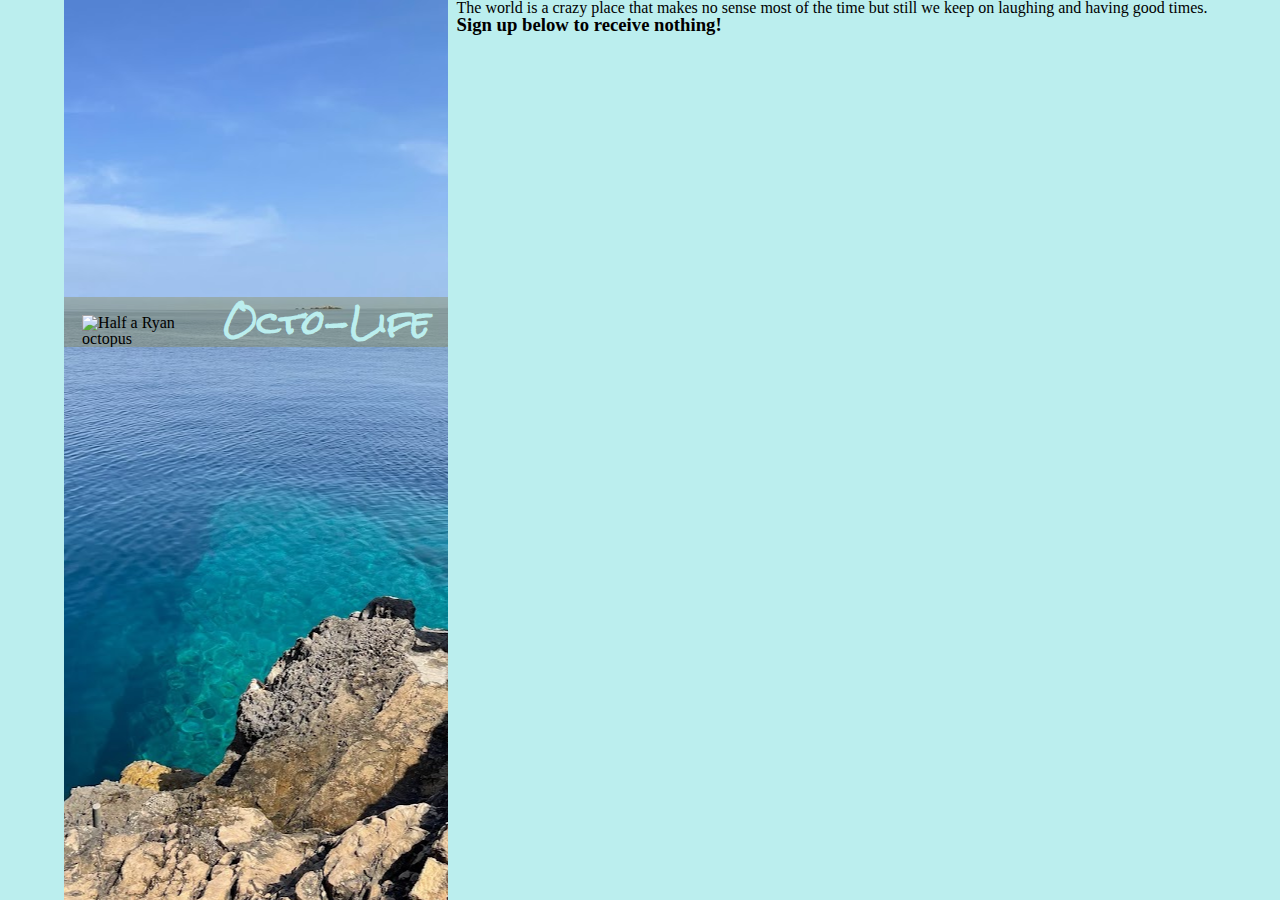
==== index.html @ 3438d7ae "adjusted img possition + started text" ====
<!DOCTYPE html>
<html lang="en">
<head>
    <meta charset="UTF-8">
    <meta http-equiv="X-UA-Compatible" content="IE=edge">
    <meta name="viewport" content="width=device-width, initial-scale=1.0">
    <title>Sigh-up form</title>
    <link rel="stylesheet" href="style.css">
    <link rel="stylesheet" href="reset.css">
</head>

<body>

    <div class="container">
        <div id="sea" style="background-image: url(./img/sea.jpeg);" alt="The Adriatic Sea">
            <div class="logo">
                <img id="octo" src="../sign-up-form/img/half-me copy.png" alt="Half a Ryan octopus">
                <h1>Octo-Life</h1>
            </div>
        </div>

        <div class="content">
            <div class="text">
                <p>The world is a crazy place that makes no sense most of the time but still we keep on laughing and 
                    having good times.</p>
                <h3>Sign up below to receive nothing!</h3>
            </div>
        </div>
    </div>
    
</body>

</html>
---- style.css ----
@import url('https://fonts.googleapis.com/css2?family=Rock+Salt&display=swap');

body {
    background-color: rgb(187, 238, 238);
}

.container {
    height: 100vh;
    width: 100vw;
}

.container, .logo, .content {
    display: flex;
    flex-flow: row wrap;
}

#sea {
    background-image: url(./img/sea.jpeg);
    background-position: top;
    background-repeat: no-repeat;
    background-size: auto;
    width: 30%;
    left: 5vw;
    position: relative;
}

.logo {
    height: auto;
    background-color: rgba(134, 113, 8, 0.263);
    position: relative;
    top: 33vh;
    gap: 1vw;
    justify-content: center;
    align-items: center;
}

#octo {
    height: auto;
    width: 10vw;
    padding-top: 2vh;
}

h1 {
    font-family: 'Rock Salt', cursive;
    font-size: 2rem;
    color: rgb(187, 238, 238);
}

.content {
    justify-content: center;
    position: relative;
    width: 70%;
}
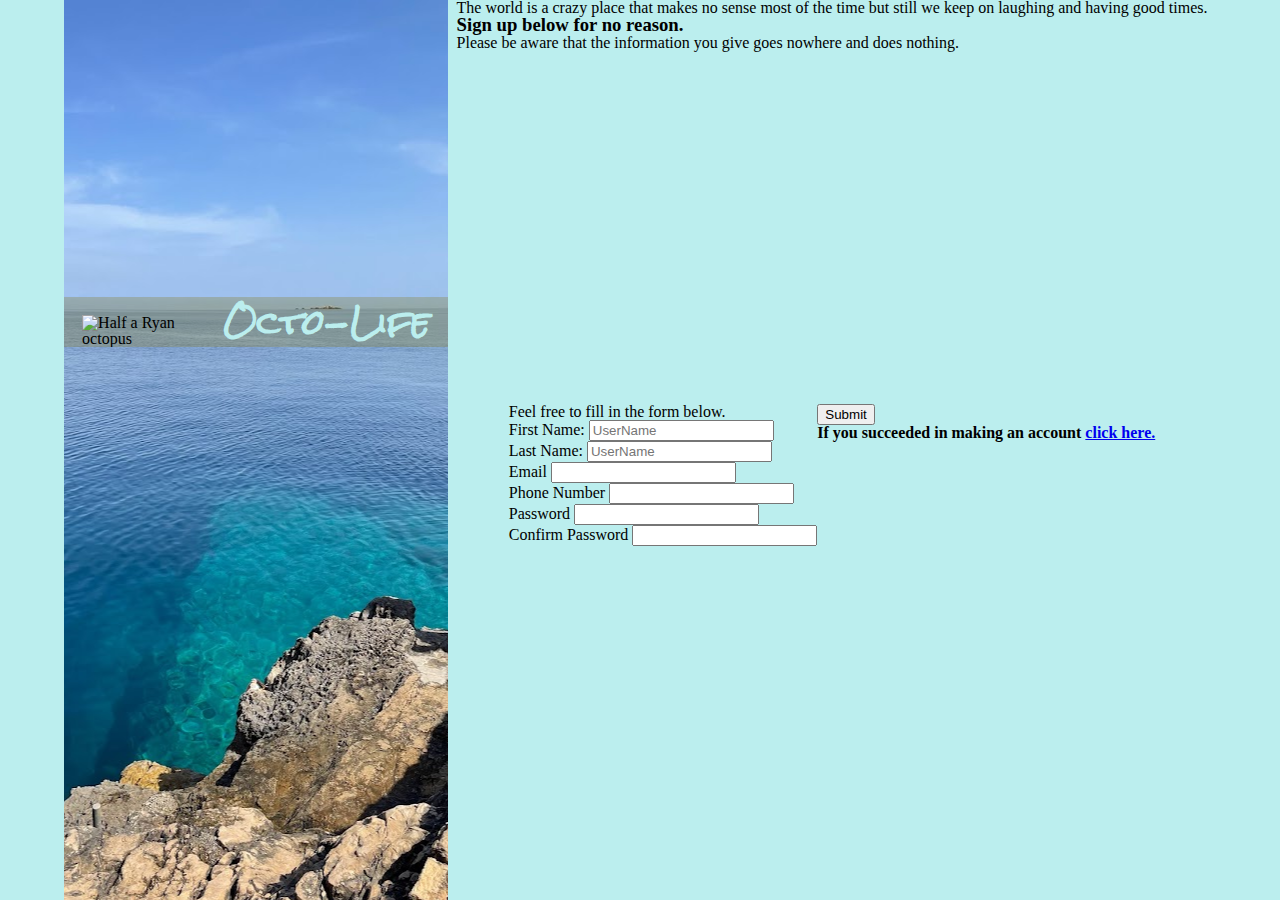
==== commit ae3ce62b: "form info + text finished" ====
--- a/index.html
+++ b/index.html
@@ -23,7 +23,46 @@
             <div class="text">
                 <p>The world is a crazy place that makes no sense most of the time but still we keep on laughing and 
                     having good times.</p>
-                <h3>Sign up below to receive nothing!</h3>
+                <h3>Sign up below for no reason.</h3>
+                <p>Please be aware that the information you give goes nowhere and does nothing.</p>
+            </div>
+
+            <div class="info">
+                <form>
+                    <fieldset>
+                        <legend>Feel free to fill in the form below.</legend>
+
+                        <div>
+                            <label for="firstName">First Name:</label>
+                            <input type="text" name="firstName" id="firstName" placeholder="UserName" required>
+                        </div>
+                        <div>
+                            <label for="lastName">Last Name:</label>
+                            <input type="text" name="name" id="name" placeholder="UserName" required>
+                        </div>
+                        <div>
+                            <label for="email">Email</label>
+                            <input type="email" name="email" id="email" required>
+                        </div>
+                        <div>
+                            <label for="phone">Phone Number</label>
+                            <input type="tel" name="phone" id="phone">
+                        </div>
+                        <div>
+                            <label for="password">Password</label>
+                            <input type="password" name="password" id="password" required minlength="8" maxlength="15">
+                        </div>
+                        <div>
+                            <label for="confirmPassword">Confirm Password</label>
+                            <input type="password" name="confirmPassword" id="confirmPassword" required minlength="8" maxlength="15">
+                        </div>
+                    </fieldset>
+                </form>
+            </div>
+
+            <div class="confirm">
+                <button type="submit">Submit</button>
+                <h4 class="already">If you succeeded in making an account <a href="login.html">click here.</a></h4>
             </div>
         </div>
     </div>
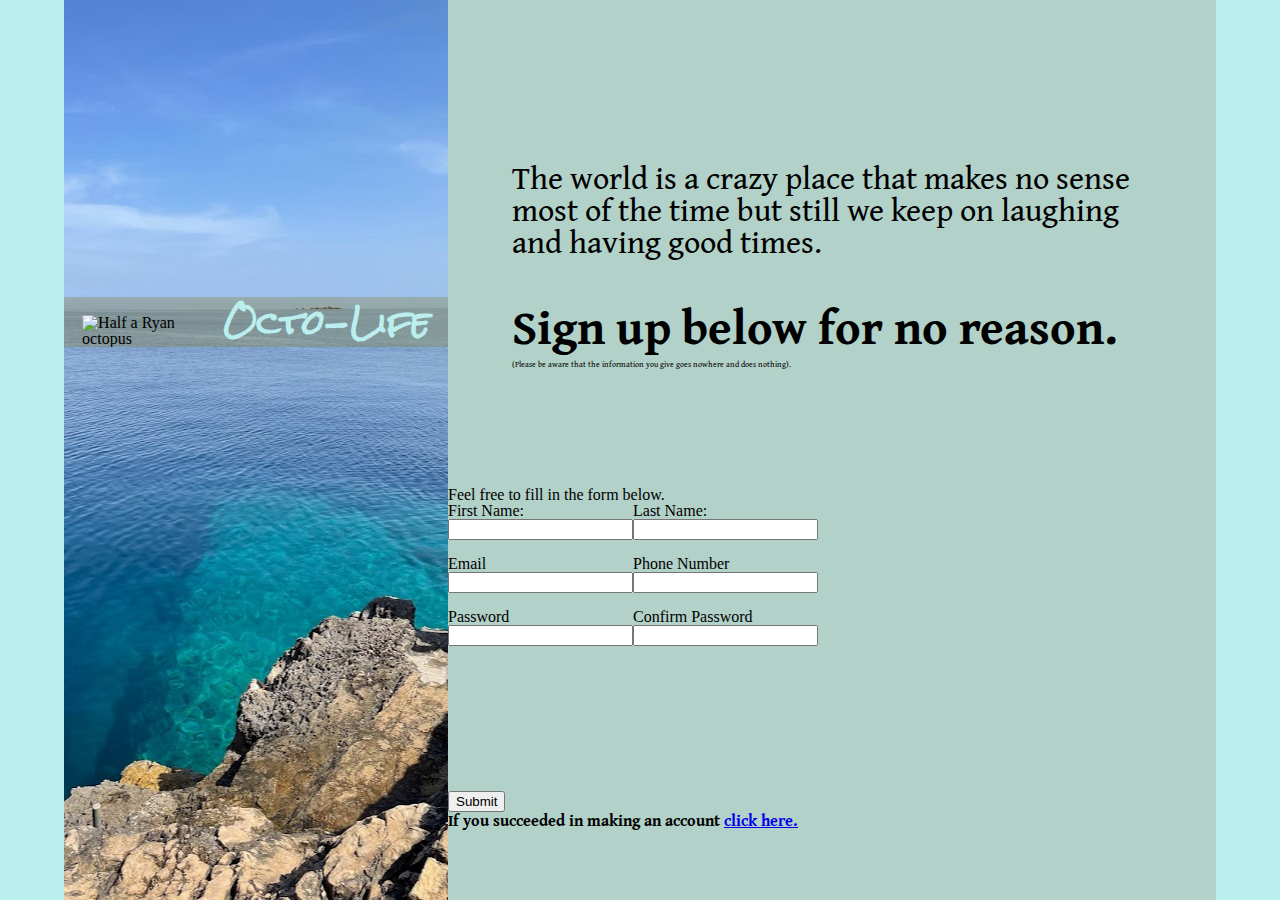
==== commit 1596ad74: "html for form frame done. css for writing done. img name changed" ====
--- a/index.html
+++ b/index.html
@@ -14,47 +14,64 @@
     <div class="container">
         <div id="sea" style="background-image: url(./img/sea.jpeg);" alt="The Adriatic Sea">
             <div class="logo">
-                <img id="octo" src="../sign-up-form/img/half-me copy.png" alt="Half a Ryan octopus">
+                <img src="../sign-up-form/img/half-me-copy.jpeg" alt="Half a Ryan octopus" id="octo" >
                 <h1>Octo-Life</h1>
             </div>
         </div>
 
         <div class="content">
             <div class="text">
-                <p>The world is a crazy place that makes no sense most of the time but still we keep on laughing and 
+                <p class="message">The world is a crazy place that makes no sense most of the time but still we keep on laughing and 
                     having good times.</p>
                 <h3>Sign up below for no reason.</h3>
-                <p>Please be aware that the information you give goes nowhere and does nothing.</p>
+                <p class="advisory">(Please be aware that the information you give goes nowhere and does nothing).</p>
             </div>
 
             <div class="info">
-                <form>
+                <form accept="" method="post">
                     <fieldset>
                         <legend>Feel free to fill in the form below.</legend>
 
-                        <div>
-                            <label for="firstName">First Name:</label>
-                            <input type="text" name="firstName" id="firstName" placeholder="UserName" required>
+                        <div class="section">
+                            <div class="userInfo">                  
+                                <label for="firstName">First Name:</label>
+                                <br>
+                                <input type="text" name="firstName" id="firstName" required>
+                            </div>
+                                <br>
+                            <div class="userInfo">
+                                <label for="lastName">Last Name:</label>
+                                <br>
+                                <input type="text" name="name" id="name" required>
+                            </div> 
                         </div>
-                        <div>
-                            <label for="lastName">Last Name:</label>
-                            <input type="text" name="name" id="name" placeholder="UserName" required>
+                        <br>
+                        <div class="section">
+                            <div class="userInfo">
+                                <label for="email">Email</label>
+                                <br>
+                                <input type="email" name="email" id="email" required>
+                            </div>
+                                <br>
+                            <div class="userInfo">
+                                <label for="phone">Phone Number</label>
+                                <br>
+                                <input type="tel" name="phone" id="phone">
+                            </div>
                         </div>
-                        <div>
-                            <label for="email">Email</label>
-                            <input type="email" name="email" id="email" required>
-                        </div>
-                        <div>
-                            <label for="phone">Phone Number</label>
-                            <input type="tel" name="phone" id="phone">
-                        </div>
-                        <div>
-                            <label for="password">Password</label>
-                            <input type="password" name="password" id="password" required minlength="8" maxlength="15">
-                        </div>
-                        <div>
-                            <label for="confirmPassword">Confirm Password</label>
-                            <input type="password" name="confirmPassword" id="confirmPassword" required minlength="8" maxlength="15">
+                        <br>
+                        <div  class="section">
+                            <div class="userInfo">
+                                <label for="password">Password</label>
+                                <br>
+                                <input type="password" name="password" id="password" required aria-errormessage="Check again!" minlength="8" maxlength="15">
+                            </div>
+                                <br>
+                            <div class="userInfo">
+                                <label for="confirmPassword">Confirm Password</label>
+                                <br>
+                                <input type="password" name="confirmPassword" id="confirmPassword" required aria-errormessage="Well you did that wrong!" minlength="8" maxlength="15">
+                            </div>
                         </div>
                     </fieldset>
                 </form>
--- a/style.css
+++ b/style.css
@@ -1,4 +1,5 @@
 @import url('https://fonts.googleapis.com/css2?family=Rock+Salt&display=swap');
+@import url('https://fonts.googleapis.com/css2?family=Gentium+Book+Plus:ital@1&display=swap');
 
 body {
     background-color: rgb(187, 238, 238);
@@ -47,7 +48,40 @@
 }
 
 .content {
+    align-items: center;
+    background-color: rgb(178, 209, 200);
+    display: grid;
     justify-content: center;
     position: relative;
-    width: 70%;
+    right: -5vw;
+    width: 60%;
+}
+
+p, h3, h4 {
+    font-family: 'Gentium Book Plus', serif;
+}
+
+.text {
+    height: 30vh;
+    padding-left: 5vw;
+    padding-right: 5vw;
+}
+
+.message {
+    font-size: 2rem;
+    padding-bottom: 5vh;
+    padding-top: 10vh;
+}
+
+h3 {
+    font-size: 3rem;
+}
+
+.advisory {
+    font-size: 0.5rem;
+    padding-top: 1vh;
+}
+
+.section {
+    display: flex;
 }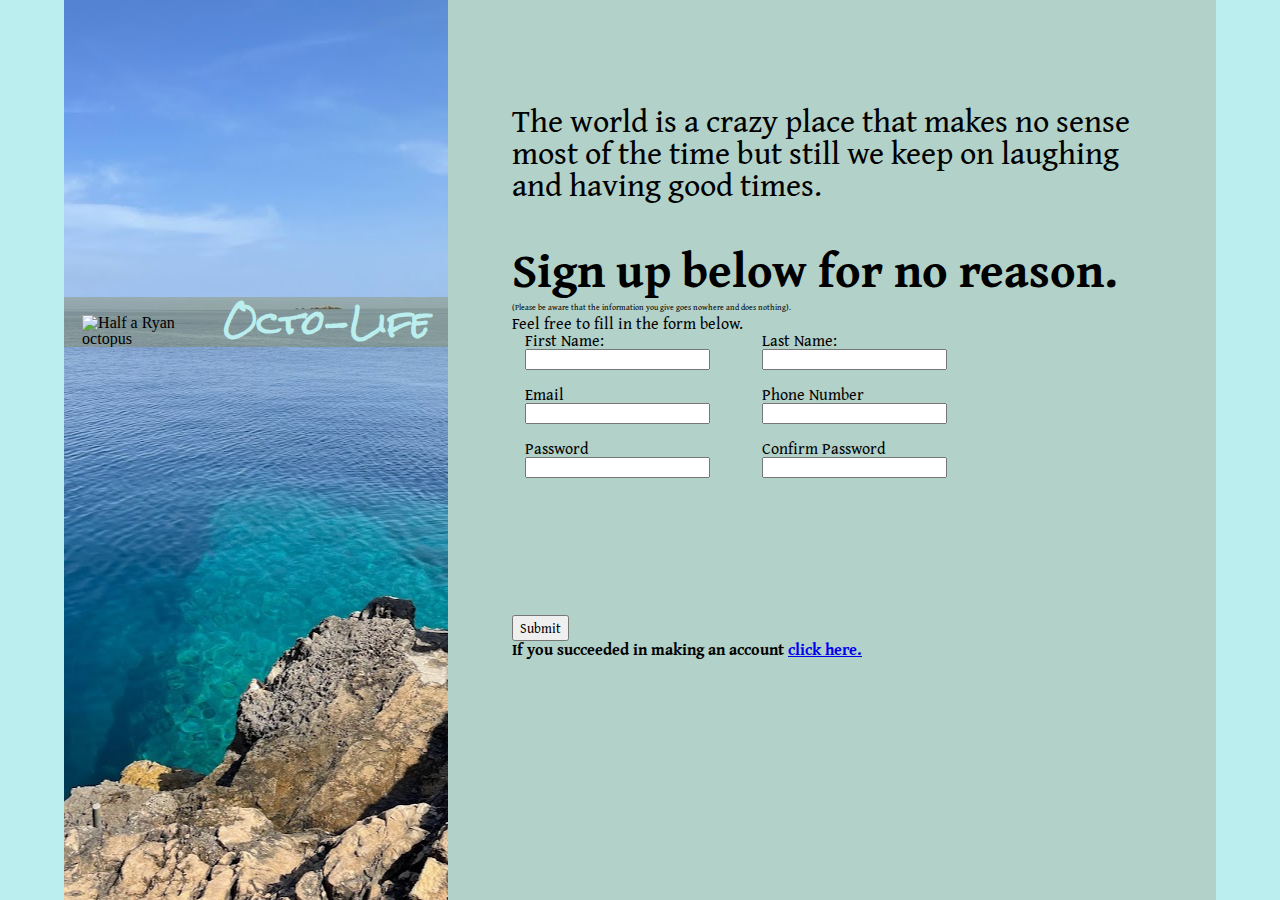
==== commit 89832552: "replaced fieldset + legend for label" ====
--- a/index.html
+++ b/index.html
@@ -28,9 +28,8 @@
             </div>
 
             <div class="info">
-                <form accept="" method="post">
-                    <fieldset>
-                        <legend>Feel free to fill in the form below.</legend>
+                <form accept="" method="">
+                        <label for="formHeader">Feel free to fill in the form below.</label>
 
                         <div class="section">
                             <div class="userInfo">                  
@@ -73,6 +72,7 @@
                                 <input type="password" name="confirmPassword" id="confirmPassword" required aria-errormessage="Well you did that wrong!" minlength="8" maxlength="15">
                             </div>
                         </div>
+
                     </fieldset>
                 </form>
             </div>
--- a/style.css
+++ b/style.css
@@ -57,11 +57,11 @@
     width: 60%;
 }
 
-p, h3, h4 {
+p, h3, h4, label, button {
     font-family: 'Gentium Book Plus', serif;
 }
 
-.text {
+.text, .info, .confirm {
     height: 30vh;
     padding-left: 5vw;
     padding-right: 5vw;
@@ -82,6 +82,21 @@
     padding-top: 1vh;
 }
 
+.info {
+    display: flex;
+    align-items: center;
+}
+
+fieldset {
+    
+}
+
+form {
+    height: 30vh;
+    width: 35vw;
+}
+
 .section {
     display: flex;
+    justify-content: space-around;
 }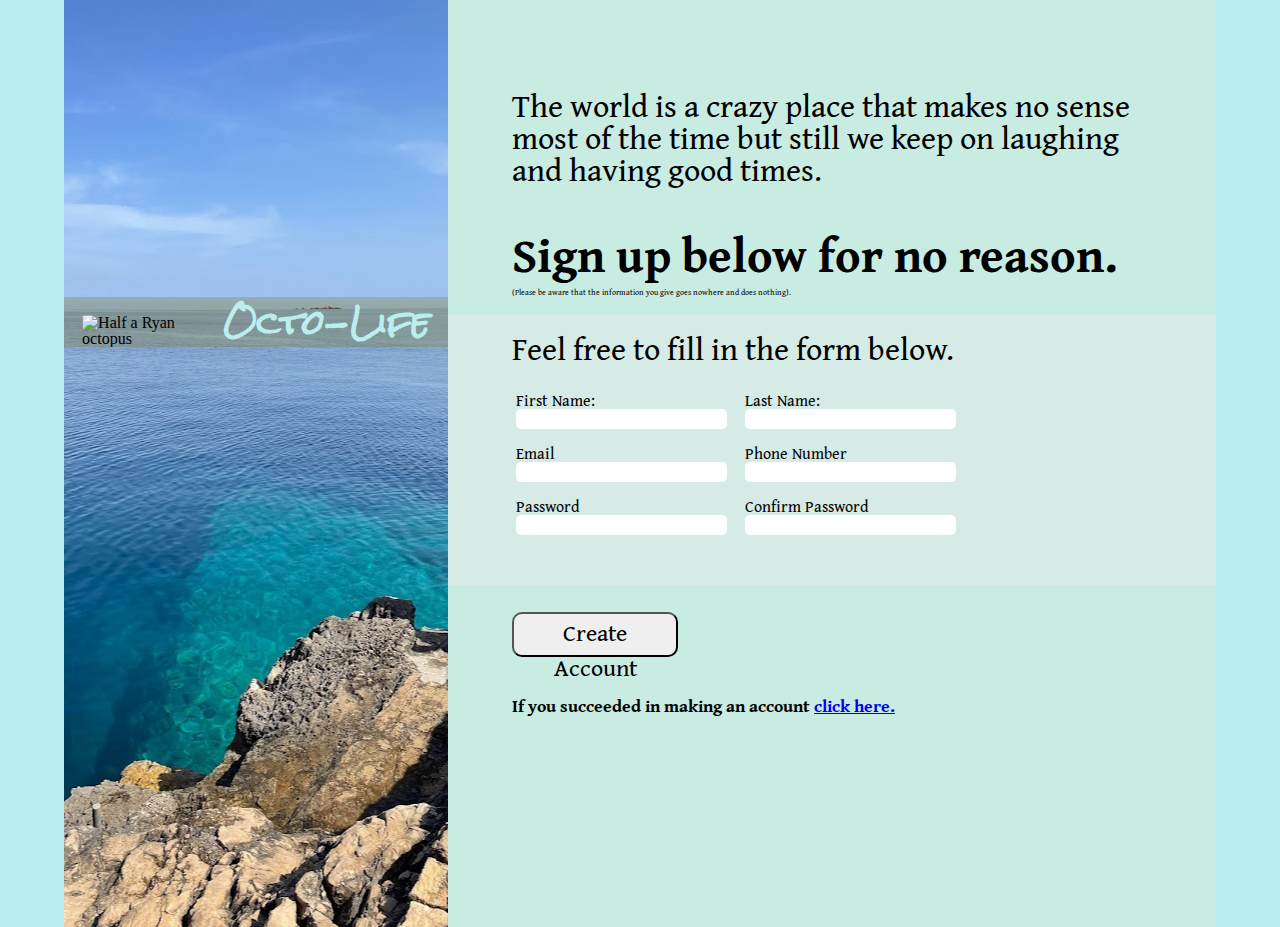
==== commit 4f5c1506: "page layout complete using html + css. removed h4 from reset" ====
--- a/index.html
+++ b/index.html
@@ -28,59 +28,58 @@
             </div>
 
             <div class="info">
-                <form accept="" method="">
-                        <label for="formHeader">Feel free to fill in the form below.</label>
-
-                        <div class="section">
-                            <div class="userInfo">                  
-                                <label for="firstName">First Name:</label>
-                                <br>
-                                <input type="text" name="firstName" id="firstName" required>
-                            </div>
-                                <br>
-                            <div class="userInfo">
-                                <label for="lastName">Last Name:</label>
-                                <br>
-                                <input type="text" name="name" id="name" required>
-                            </div> 
+                <form action="index.html" method="post">
+                    <div class="formHeader">
+                        <label class="formHeader" for="formHeader">Feel free to fill in the form below.</label>
+                    </div>
+                    <div class="section">
+                        <div class="userInfo">                  
+                            <label for="firstName">First Name:</label>
+                            <br>
+                            <input type="text" name="firstName" id="firstName" required>
                         </div>
-                        <br>
-                        <div class="section">
-                            <div class="userInfo">
-                                <label for="email">Email</label>
-                                <br>
-                                <input type="email" name="email" id="email" required>
-                            </div>
-                                <br>
-                            <div class="userInfo">
-                                <label for="phone">Phone Number</label>
-                                <br>
-                                <input type="tel" name="phone" id="phone">
-                            </div>
+                            <br>
+                        <div class="userInfo">
+                            <label for="lastName">Last Name:</label>
+                            <br>
+                            <input type="text" name="name" id="name" required>
+                        </div> 
+                    </div>
+                    <br>
+                    <div class="section">
+                        <div class="userInfo">
+                            <label for="email">Email</label>
+                            <br>
+                            <input type="email" name="email" id="email" required>
                         </div>
-                        <br>
-                        <div  class="section">
-                            <div class="userInfo">
-                                <label for="password">Password</label>
-                                <br>
-                                <input type="password" name="password" id="password" required aria-errormessage="Check again!" minlength="8" maxlength="15">
-                            </div>
-                                <br>
-                            <div class="userInfo">
-                                <label for="confirmPassword">Confirm Password</label>
-                                <br>
-                                <input type="password" name="confirmPassword" id="confirmPassword" required aria-errormessage="Well you did that wrong!" minlength="8" maxlength="15">
-                            </div>
+                            <br>
+                        <div class="userInfo">
+                            <label for="phone">Phone Number</label>
+                            <br>
+                            <input type="tel" name="phone" id="phone">
                         </div>
-
-                    </fieldset>
-                </form>
+                    </div>
+                    <br>
+                    <div  class="section">
+                        <div class="userInfo">
+                            <label for="password">Password</label>
+                            <br>
+                            <input type="password" name="password" id="password" minlength="8" maxlength="15">
+                        </div>
+                            <br>
+                        <div class="userInfo">
+                            <label for="confirmPassword">Confirm Password</label>
+                            <br>
+                            <input type="password" name="confirmPassword" id="confirmPassword" minlength="8" maxlength="15">
+                        </div>
+                    </div>
             </div>
 
-            <div class="confirm">
-                <button type="submit">Submit</button>
-                <h4 class="already">If you succeeded in making an account <a href="login.html">click here.</a></h4>
-            </div>
+                    <div class="confirm">
+                            <button type="submit">Create Account</button>
+                            <h4>If you succeeded in making an account <a href="login.html">click here.</a></h4>
+                    </div>
+                </form>
         </div>
     </div>
     
--- a/style.css
+++ b/style.css
@@ -49,7 +49,6 @@
 
 .content {
     align-items: center;
-    background-color: rgb(178, 209, 200);
     display: grid;
     justify-content: center;
     position: relative;
@@ -62,9 +61,13 @@
 }
 
 .text, .info, .confirm {
-    height: 30vh;
     padding-left: 5vw;
     padding-right: 5vw;
+}
+
+.text, .confirm {
+    background-color: rgb(201, 236, 226);
+    height: 35vh;
 }
 
 .message {
@@ -83,12 +86,8 @@
 }
 
 .info {
-    display: flex;
-    align-items: center;
-}
-
-fieldset {
-    
+    background-color: rgb(214, 235, 229);
+    height: 30vh;
 }
 
 form {
@@ -96,7 +95,36 @@
     width: 35vw;
 }
 
+.formHeader {
+    font-size: 2rem;
+    padding-bottom: 3vh;
+    padding-top: 2vh;
+}
+
 .section {
     display: flex;
     justify-content: space-around;
+}
+
+input {
+    font-size: 1rem;
+    border: none;
+    border-radius: 5px;
+}
+
+.confirm {
+    padding-top: 3vh;
+}
+
+button {
+    border-radius: 10px;
+    height: 5vh;
+    width: 13vw;
+    font-size: 1.5rem;
+}
+
+h4 {
+    font-size: 1.1rem;
+    margin: 0;
+    padding-top: 2vh;
 }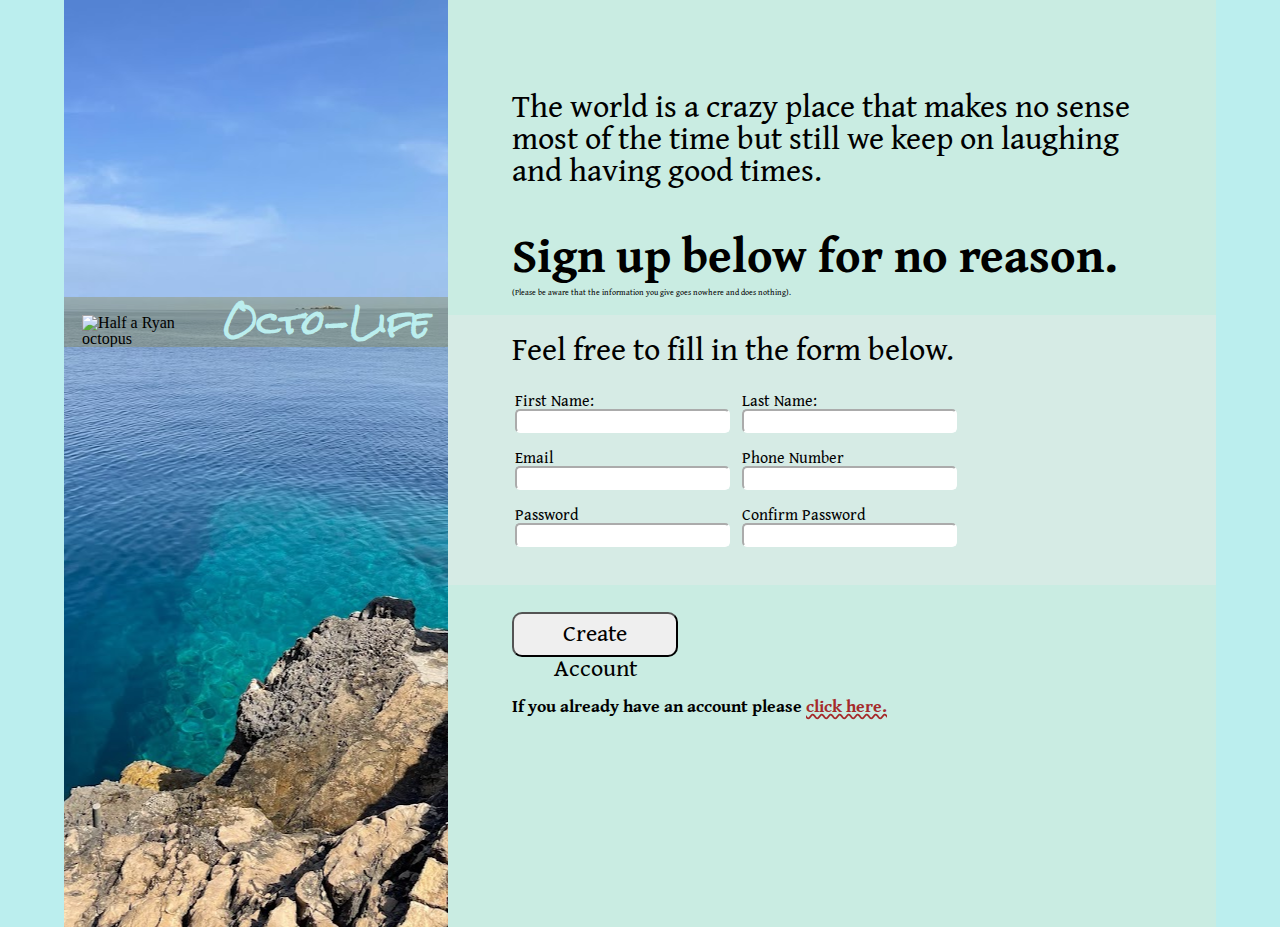
==== commit 03e78984: ":active + :hover added to input, button + a" ====
--- a/index.html
+++ b/index.html
@@ -77,7 +77,7 @@
 
                     <div class="confirm">
                             <button type="submit">Create Account</button>
-                            <h4>If you succeeded in making an account <a href="login.html">click here.</a></h4>
+                            <h4>If you already have an account please <a href="login.html">click here.</a></h4>
                     </div>
                 </form>
         </div>
--- a/style.css
+++ b/style.css
@@ -108,8 +108,13 @@
 
 input {
     font-size: 1rem;
-    border: none;
+    border-color: white;
     border-radius: 5px;
+}
+
+input:hover {
+    background-color: transparent;
+    border-color: rgb(187, 238, 238);
 }
 
 .confirm {
@@ -123,8 +128,29 @@
     font-size: 1.5rem;
 }
 
+button:hover {
+    background-color: rgb(187, 238, 238);
+}
+
+button:active {
+    background-color: rgb(214, 235, 229);
+}
+
 h4 {
     font-size: 1.1rem;
     margin: 0;
     padding-top: 2vh;
+}
+
+a {
+    color: brown;
+    text-decoration-style: wavy;
+}
+
+a:hover {
+    color: rgb(187, 238, 238);
+}
+
+a:active {
+    color: brown;
 }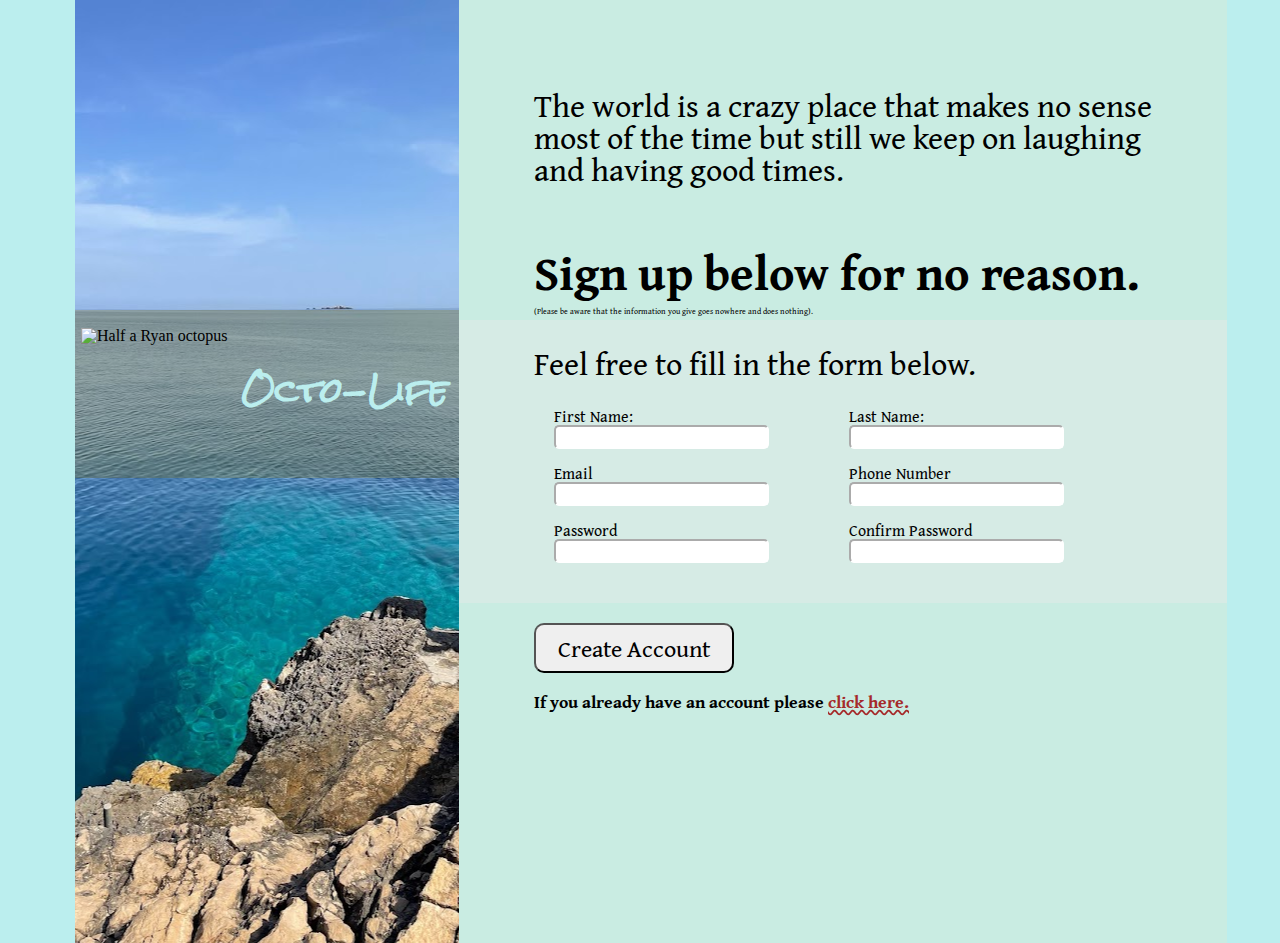
==== commit c3994375: "input:focus border color changed + required added to passwords" ====
--- a/index.html
+++ b/index.html
@@ -64,13 +64,13 @@
                         <div class="userInfo">
                             <label for="password">Password</label>
                             <br>
-                            <input type="password" name="password" id="password" minlength="8" maxlength="15">
+                            <input type="password" name="password" id="password" minlength="8" maxlength="15" required>
                         </div>
                             <br>
                         <div class="userInfo">
                             <label for="confirmPassword">Confirm Password</label>
                             <br>
-                            <input type="password" name="confirmPassword" id="confirmPassword" minlength="8" maxlength="15">
+                            <input type="password" name="confirmPassword" id="confirmPassword" minlength="8" maxlength="15" required>
                         </div>
                     </div>
             </div>
--- a/style.css
+++ b/style.css
@@ -21,7 +21,7 @@
     background-repeat: no-repeat;
     background-size: auto;
     width: 30%;
-    left: 5vw;
+    left: 75px;
     position: relative;
 }
 
@@ -29,22 +29,23 @@
     height: auto;
     background-color: rgba(134, 113, 8, 0.263);
     position: relative;
-    top: 33vh;
-    gap: 1vw;
+    top: 310px;
     justify-content: center;
     align-items: center;
 }
 
 #octo {
-    height: auto;
-    width: 10vw;
-    padding-top: 2vh;
+    height: 150px;
+    width: 160px;
+    padding-top: 18px;
 }
 
 h1 {
+    color: rgb(187, 238, 238);
     font-family: 'Rock Salt', cursive;
     font-size: 2rem;
-    color: rgb(187, 238, 238);
+    height: 40px;
+    width: 212px;
 }
 
 .content {
@@ -52,7 +53,7 @@
     display: grid;
     justify-content: center;
     position: relative;
-    right: -5vw;
+    right: -75px;
     width: 60%;
 }
 
@@ -61,19 +62,19 @@
 }
 
 .text, .info, .confirm {
-    padding-left: 5vw;
-    padding-right: 5vw;
+    padding-left: 75px;
+    padding-right: 75px;
 }
 
 .text, .confirm {
     background-color: rgb(201, 236, 226);
-    height: 35vh;
+    height: 320px;
 }
 
 .message {
     font-size: 2rem;
-    padding-bottom: 5vh;
-    padding-top: 10vh;
+    padding-bottom: 63px;
+    padding-top: 90px;
 }
 
 h3 {
@@ -82,23 +83,23 @@
 
 .advisory {
     font-size: 0.5rem;
-    padding-top: 1vh;
+    padding-top: 10px;
 }
 
 .info {
     background-color: rgb(214, 235, 229);
-    height: 30vh;
+    height: 283px;
 }
 
 form {
-    height: 30vh;
-    width: 35vw;
+    height: 283px;
+    width: 550px;
 }
 
 .formHeader {
     font-size: 2rem;
-    padding-bottom: 3vh;
-    padding-top: 2vh;
+    padding-bottom: 28px;
+    padding-top: 28px;
 }
 
 .section {
@@ -117,14 +118,19 @@
     border-color: rgb(187, 238, 238);
 }
 
+input:focus {
+    outline: none;
+    border-color: brown;
+}
+
 .confirm {
-    padding-top: 3vh;
+    padding-top: 20px;
 }
 
 button {
     border-radius: 10px;
-    height: 5vh;
-    width: 13vw;
+    height: 50px;
+    width: 200px;
     font-size: 1.5rem;
 }
 
@@ -139,7 +145,7 @@
 h4 {
     font-size: 1.1rem;
     margin: 0;
-    padding-top: 2vh;
+    padding-top: 20px;
 }
 
 a {
